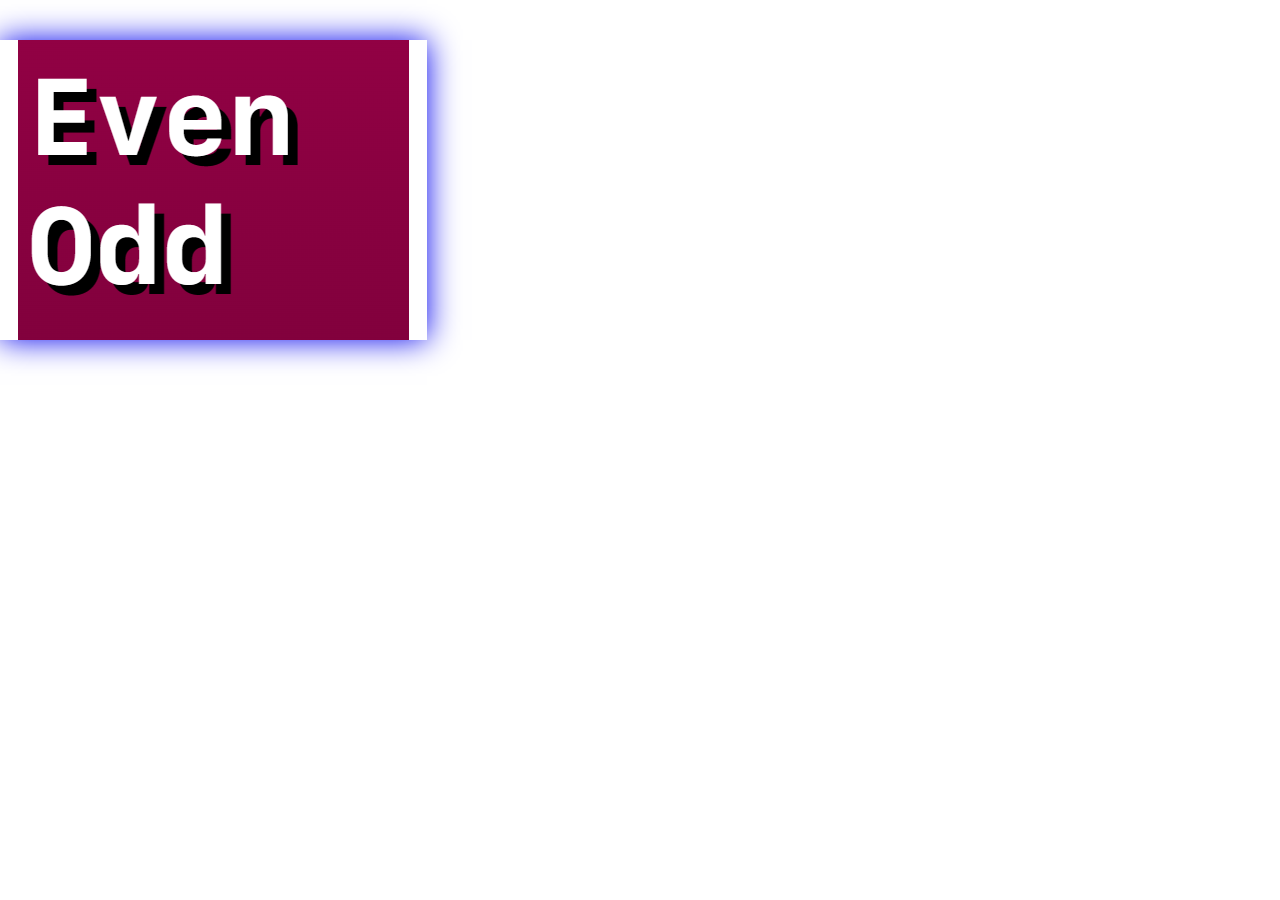
==== index.html @ 86ba8bed "update code" ====
<!DOCTYPE html>
<html lang="en">
	<head>
		<meta charset="UTF-8" />
		<meta
			name="viewport"
			content="width=device-width, initial-scale=1.0" />
		<title>Hiếu's ❤️</title>
		<link rel="stylesheet" href="./assets/css/style.css" />
	</head>
	<body>
		<div class="container">
			<a class="layout-item" href="./even-odd/">
				<img src="./assets/images/even-old.png" alt="" style="--height-image: 240px"/>
			</a>
		</div>
	</body>
</html>
---- assets/css/style.css ----
@import url(./reset.css);

body{
    max-width: 1280px;
    margin: 40px auto;
}

.container{
    display: grid;
    grid-template-columns: repeat(auto-fill,minmax(350px, 1fr));
    grid-auto-rows: 300px;
}

.layout-item{
    box-shadow: 0 0 30px;
    display: flex;
    justify-content: center;
    align-items: center;
    overflow:hidden;
}

.layout-item img{
    max-width: 100%;
    height: auto;
    object-position: center calc(0px + var(--height-image));
    transition: object-position .5s ease;
}

.layout-item:hover img{
    object-position: center calc(0px - var(--height-image));
}
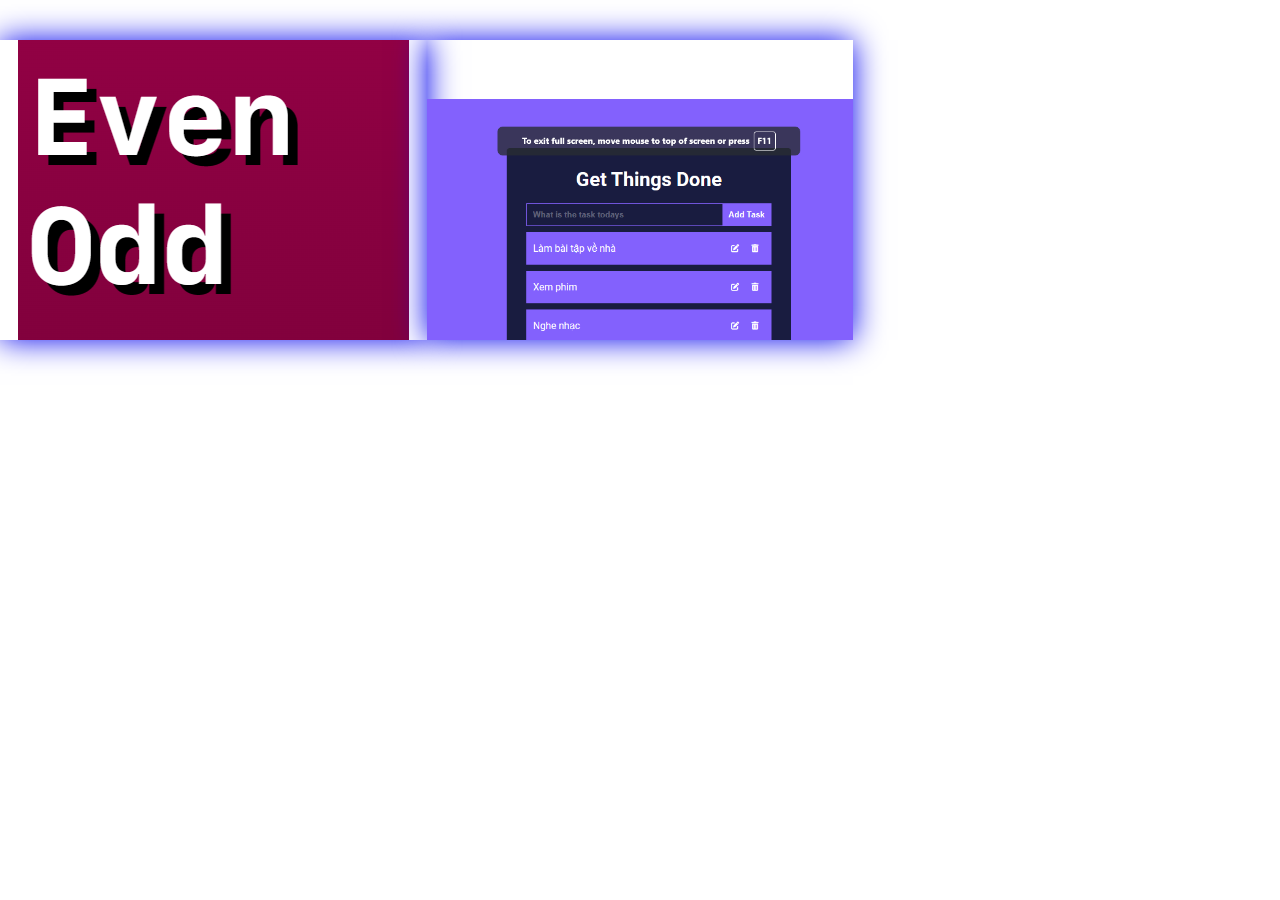
==== commit c13801c1: "update code" ====
--- a/index.html
+++ b/index.html
@@ -13,6 +13,9 @@
 			<a class="layout-item" href="./even-odd/">
 				<img src="./assets/images/even-old.png" alt="" style="--height-image: 240px"/>
 			</a>
+            <a class="layout-item" href="./todo/">
+				<img src="./assets/images/todo.png" alt="" style="--height-image: 240px"/>
+			</a>
 		</div>
 	</body>
 </html>
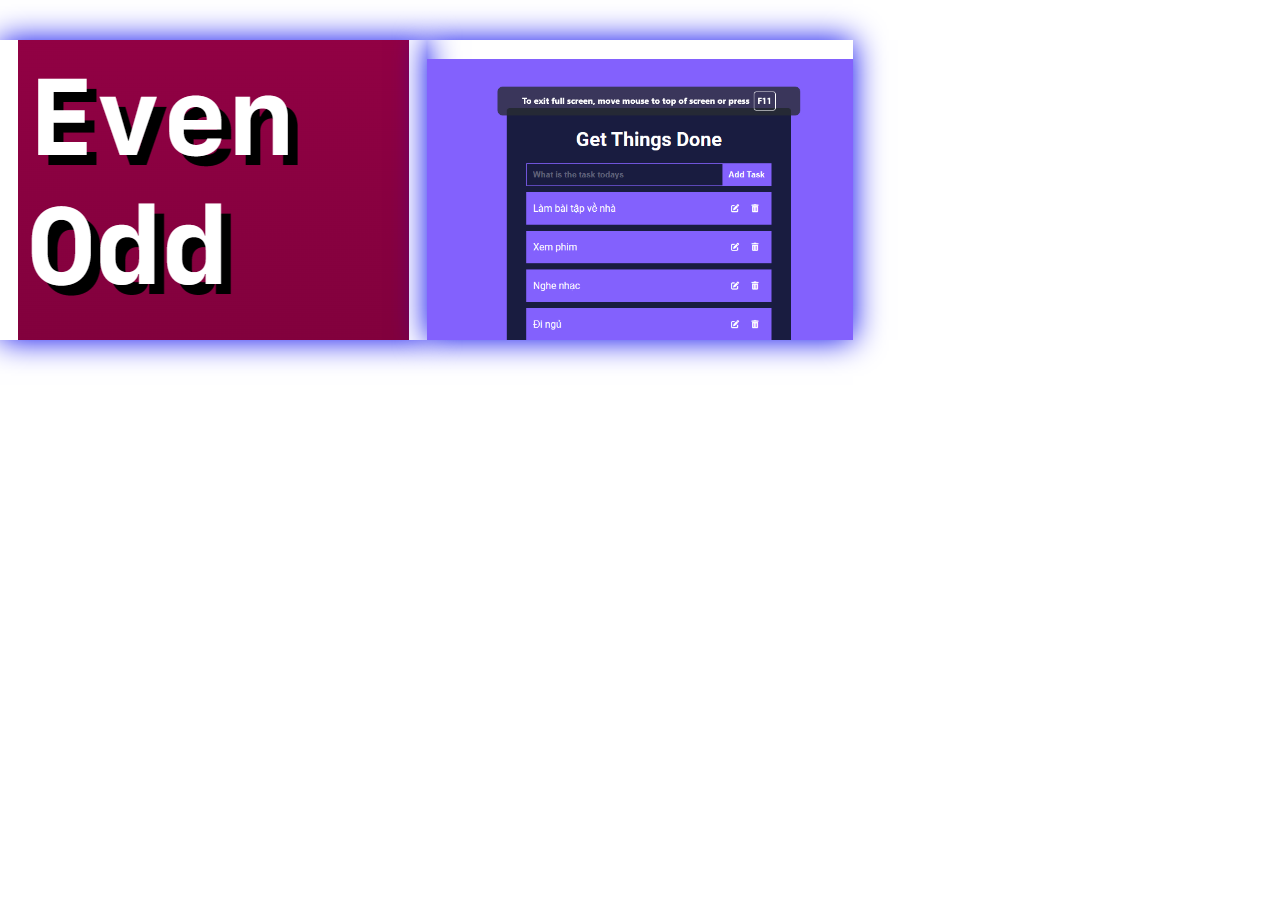
==== commit 71d32885: "update code" ====
--- a/index.html
+++ b/index.html
@@ -14,7 +14,7 @@
 				<img src="./assets/images/even-old.png" alt="" style="--height-image: 240px"/>
 			</a>
             <a class="layout-item" href="./todo/">
-				<img src="./assets/images/todo.png" alt="" style="--height-image: 240px"/>
+				<img src="./assets/images/todo.png" alt="" style="--height-image: 200px"/>
 			</a>
 		</div>
 	</body>
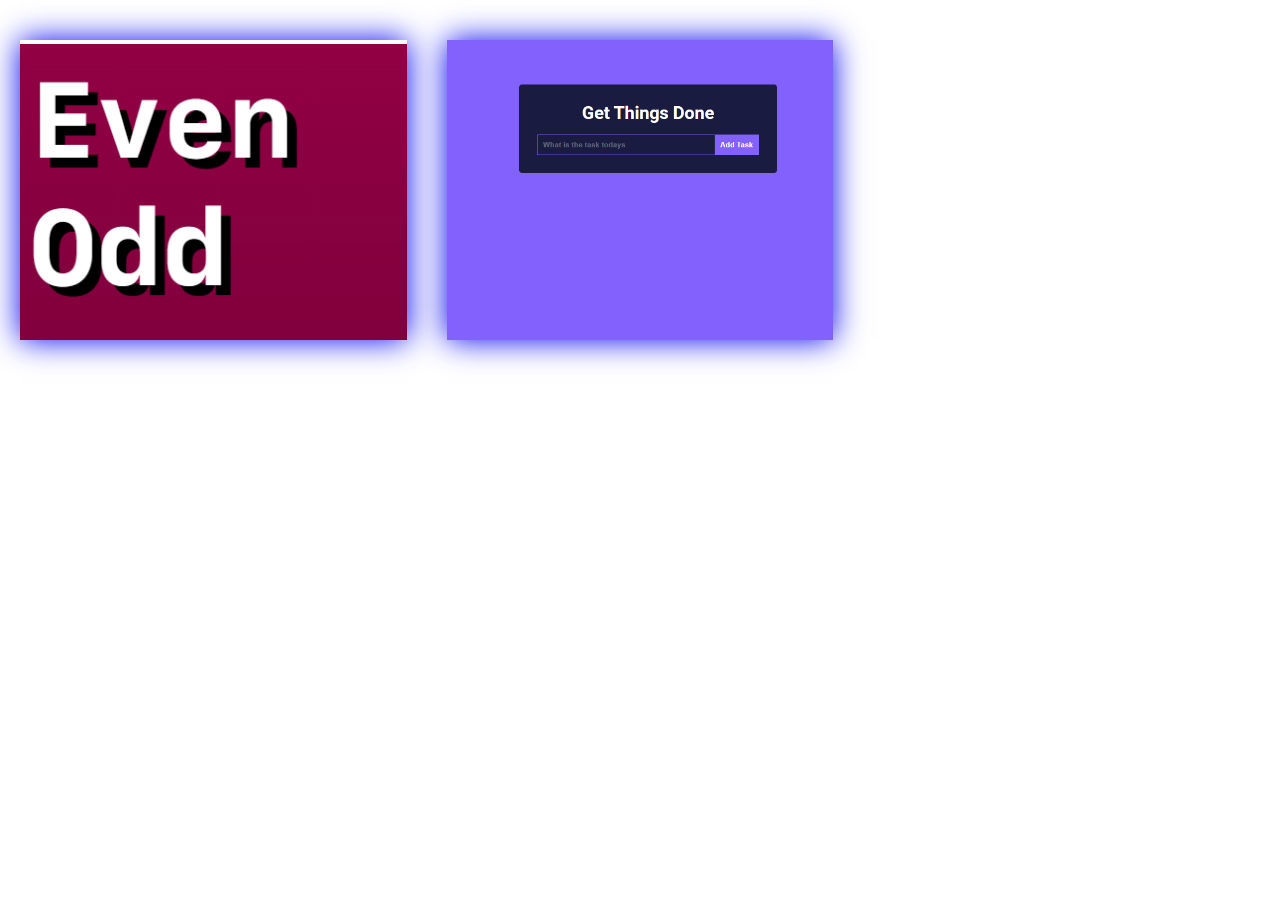
==== commit 30b48501: "update code" ====
--- a/index.html
+++ b/index.html
@@ -14,7 +14,7 @@
 				<img src="./assets/images/even-old.png" alt="" style="--height-image: 240px"/>
 			</a>
             <a class="layout-item" href="./todo/">
-				<img src="./assets/images/todo.png" alt="" style="--height-image: 200px"/>
+				<img src="./assets/images/todo.png" alt="" style="--height-image: 150px"/>
 			</a>
 		</div>
 	</body>
--- a/assets/css/style.css
+++ b/assets/css/style.css
@@ -3,12 +3,14 @@
 body{
     max-width: 1280px;
     margin: 40px auto;
+    padding: 0 20px;
 }
 
 .container{
     display: grid;
     grid-template-columns: repeat(auto-fill,minmax(350px, 1fr));
     grid-auto-rows: 300px;
+    grid-gap: 40px;
 }
 
 .layout-item{
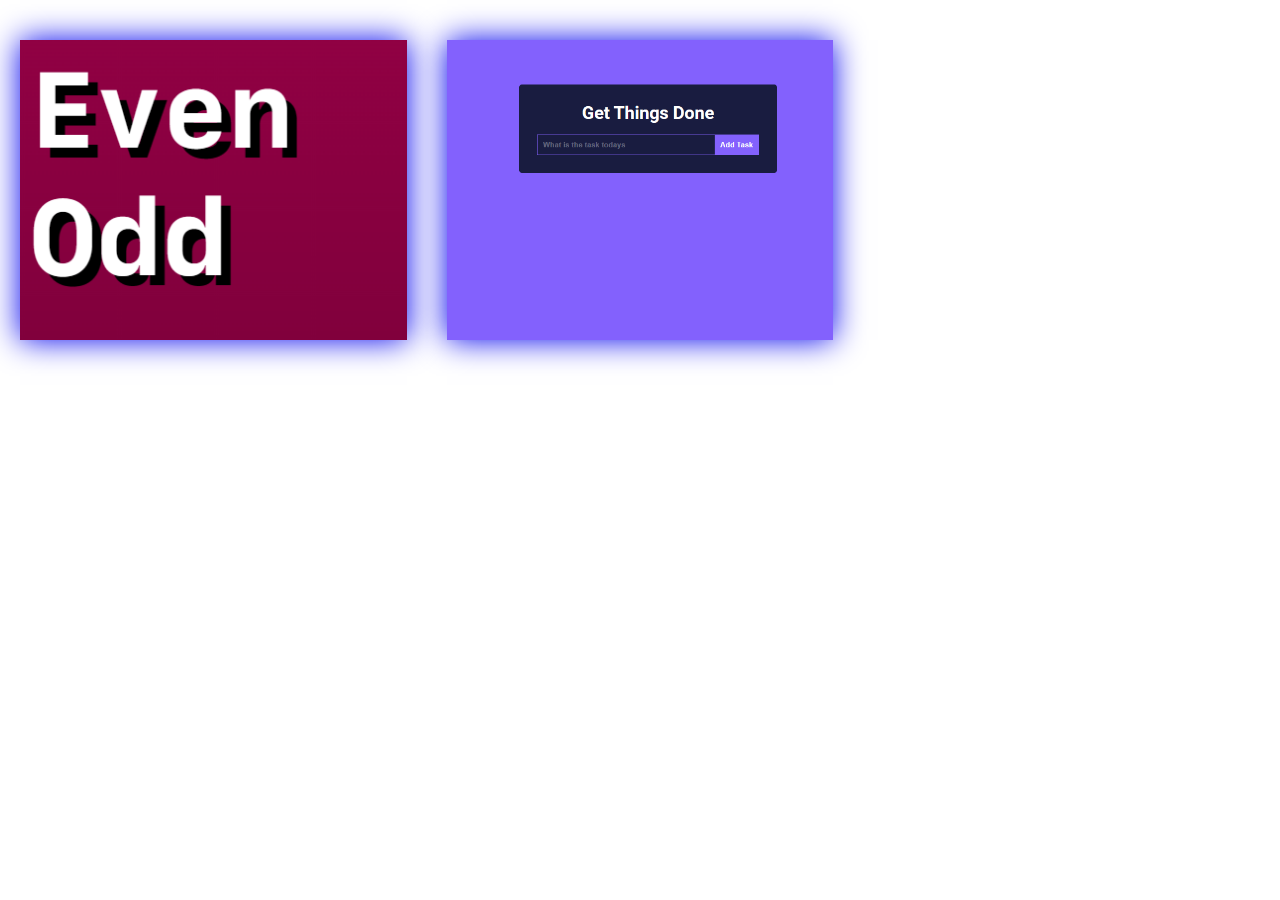
==== commit 87a483b1: "update code" ====
--- a/index.html
+++ b/index.html
@@ -11,7 +11,7 @@
 	<body>
 		<div class="container">
 			<a class="layout-item" href="./even-odd/">
-				<img src="./assets/images/even-old.png" alt="" style="--height-image: 240px"/>
+				<img src="./assets/images/even-old.png" alt="" style="--height-image: 230px"/>
 			</a>
             <a class="layout-item" href="./todo/">
 				<img src="./assets/images/todo.png" alt="" style="--height-image: 150px"/>
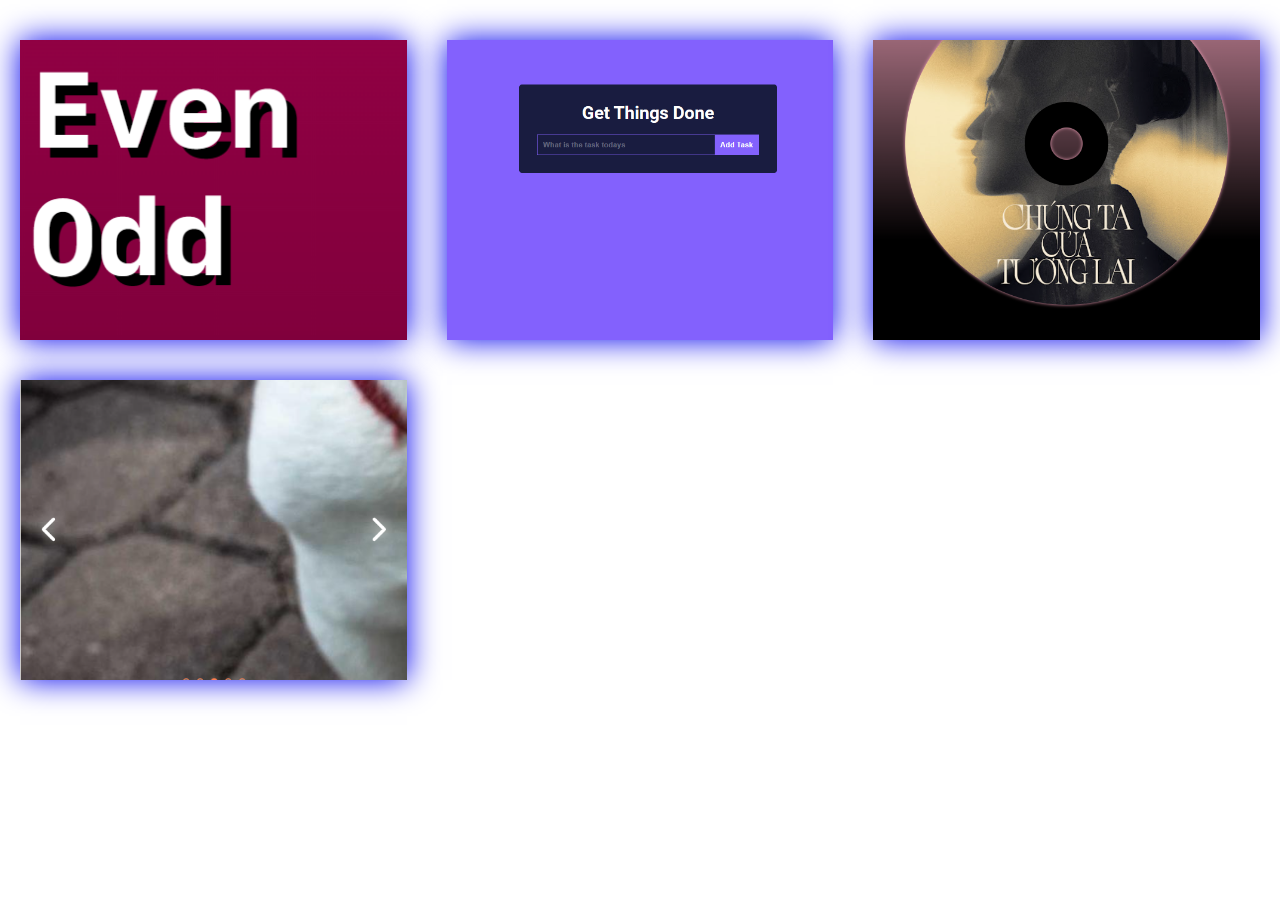
==== commit 3f3aabb0: "update code" ====
--- a/index.html
+++ b/index.html
@@ -16,6 +16,12 @@
             <a class="layout-item" href="./todo/">
 				<img src="./assets/images/todo.png" alt="" style="--height-image: 150px"/>
 			</a>
+            <a class="layout-item" href="./music/">
+				<img src="./assets/images/music.png" alt="" style="--height-image: 50px"/>
+			</a>
+            <a class="layout-item" href="./slider/">
+				<img src="./assets/images/slider.png" alt="" style="--height-image: 0px"/>
+			</a>
 		</div>
 	</body>
 </html>
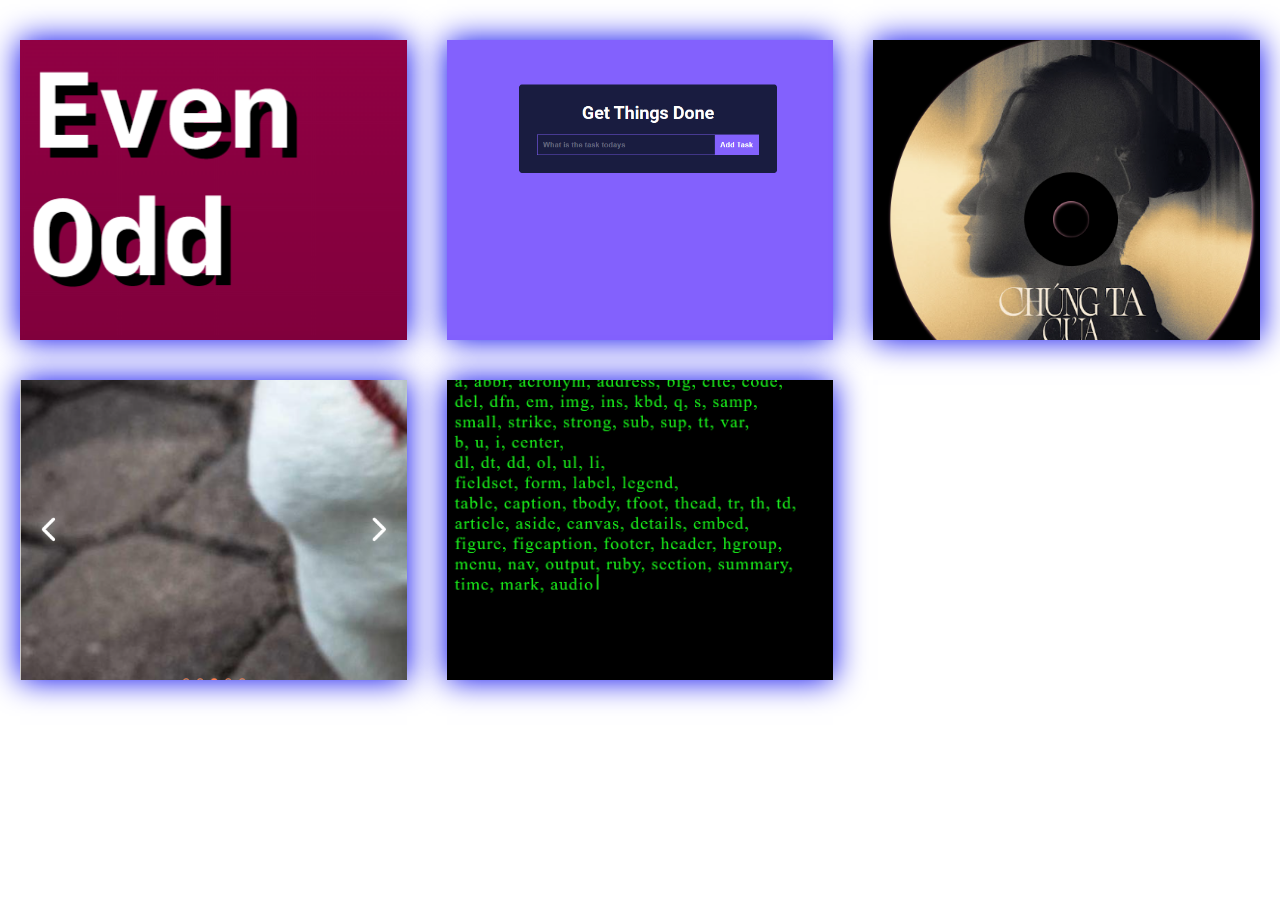
==== commit 0c33f0b8: "update code" ====
--- a/index.html
+++ b/index.html
@@ -16,12 +16,15 @@
             <a class="layout-item" href="./todo/">
 				<img src="./assets/images/todo.png" alt="" style="--height-image: 150px"/>
 			</a>
-            <a class="layout-item" href="./music/">
+            <a class="layout-item" href="./karaoke-player/">
 				<img src="./assets/images/music.png" alt="" style="--height-image: 50px"/>
 			</a>
             <a class="layout-item" href="./slider/">
 				<img src="./assets/images/slider.png" alt="" style="--height-image: 0px"/>
 			</a>
+            <a class="layout-item" href="./typing/">
+				<img src="./assets/images/typing.png" alt="" style="--height-image: 200px"/>
+			</a>
 		</div>
 	</body>
 </html>
